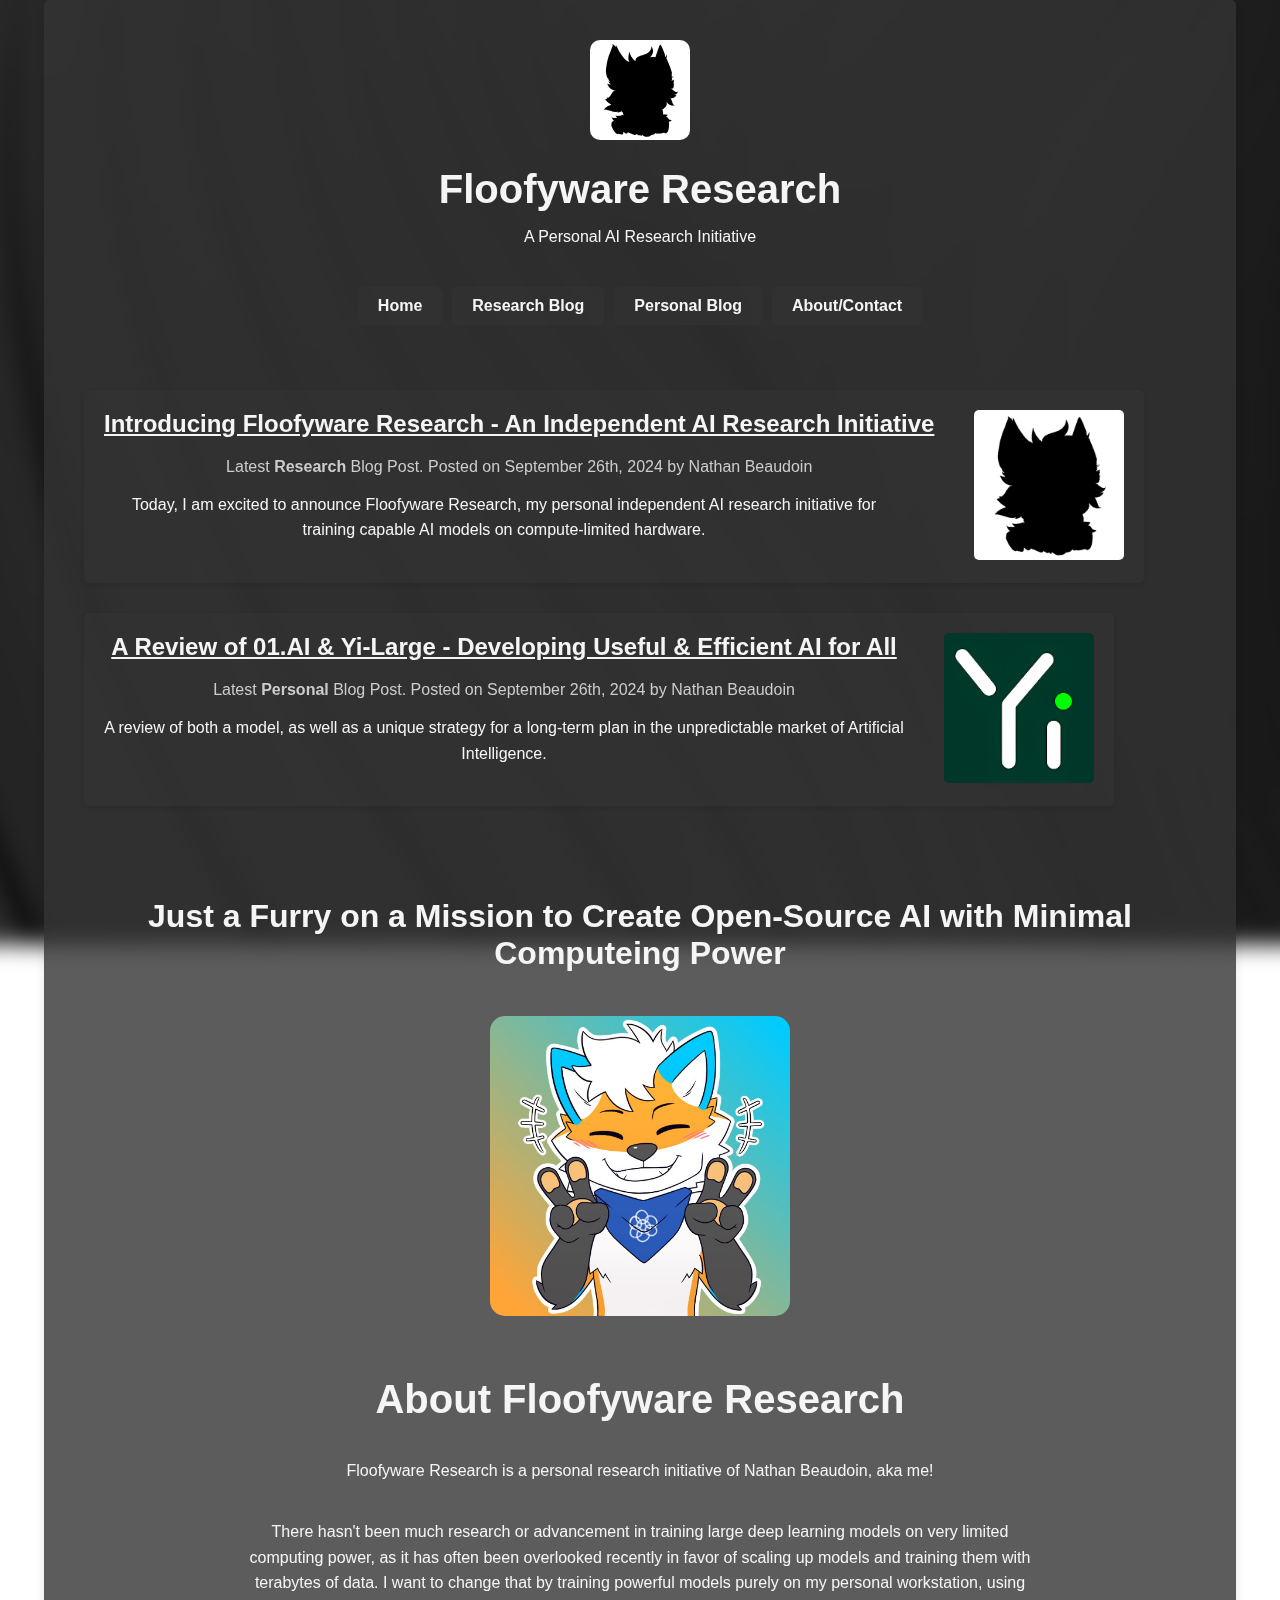
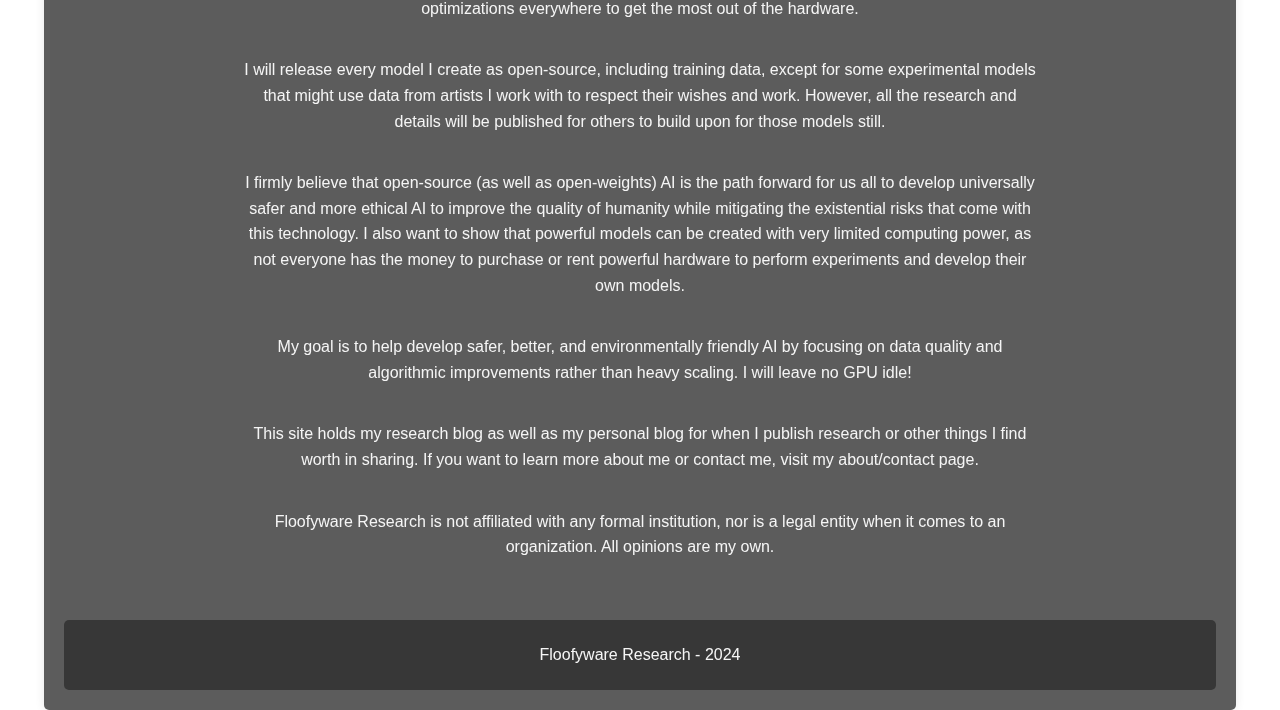
==== index.html @ 2a3a9187 "Initial Upload" ====
<!DOCTYPE html>
<html lang="en">
    <head>
        <meta charset="UTF-8">
        <meta name="viewport" content="width=device-width, initial-scale=1.0">
        <title>Floofyware Research</title>
        <link rel="icon" type="image/x-icon" href="/assets/main/favicon.ico">
        <link rel="stylesheet" href="styles.css">
    </head>    
<body>
    <div class="background dark"></div>
    <div class="container">
        <header>
            <img src="./assets/main/logo.jpg" alt="Floofyware Research Logo | Artist : @eunalis on Fiverr" class="logo">
            <h1>Floofyware Research</h1>
            <p>A Personal AI Research Initiative</p>
        </header>
        <nav>
            <a href="#/" onclick="event.preventDefault(); showSection('home')">Home</a>
            <a href="#/researchBlog" onclick="event.preventDefault(); showSection('researchBlog')">Research Blog</a>
            <a href="#/personalBlog" onclick="event.preventDefault(); showSection('personalBlog')">Personal Blog</a>
            <a href="#/aboutAndContact" onclick="event.preventDefault(); showSection('aboutAndContact')">About/Contact</a>
        </nav>    
        <main id="mainContent">
            <div id="home">
                <div class="latest-posts">
                    <div id="latestResearchPost" class="latest-post"></div>
                    <div id="latestPersonalPost" class="latest-post"></div>
                </div>
                <h3>Just a Furry on a Mission to Create Open-Source AI with Minimal Computeing Power</h3>
                <img src="./assets/main/the-little-guy.jpg" alt="Nix with both paws as peace signs | Artist : @NicoTheJoe on Telegram" class="home-image">
                <h2>About Floofyware Research</h2>
                <p>Floofyware Research is a personal research initiative of Nathan Beaudoin, aka me!</p>
                <p>There hasn't been much research or advancement in training large deep learning models on very limited computing power, as it has often been overlooked recently in favor of scaling up models and training them with terabytes of data. I want to change that by training powerful models purely on my personal workstation, using optimizations everywhere to get the most out of the hardware.</p>
                <p>I will release every model I create as open-source, including training data, except for some experimental models that might use data from artists I work with to respect their wishes and work. However, all the research and details will be published for others to build upon for those models still.</p>
                <p>I firmly believe that open-source (as well as open-weights) AI is the path forward for us all to develop universally safer and more ethical AI to improve the quality of humanity while mitigating the existential risks that come with this technology. I also want to show that powerful models can be created with very limited computing power, as not everyone has the money to purchase or rent powerful hardware to perform experiments and develop their own models.</p>
                <p>My goal is to help develop safer, better, and environmentally friendly AI by focusing on data quality and algorithmic improvements rather than heavy scaling. I will leave no GPU idle!</p>
                <p>This site holds my research blog as well as my personal blog for when I publish research or other things I find worth in sharing. If you want to learn more about me or contact me, visit my about/contact page.</p>
                <p>Floofyware Research is not affiliated with any formal institution, nor is a legal entity when it comes to an organization. All opinions are my own.</p>
            </div>
            <div id="researchBlog">
                <!-- Research blog posts will be dynamically loaded here -->
            </div>
            <div id="personalBlog">
                <!-- Personal blog posts will be dynamically loaded here -->
            </div>
            <div id="aboutAndContact" class="page-content">
                <h2>About Me</h2>
                <div class="about-container">
                    <div class="about-text">
                        <p>Hello! My name is Nathan Beaudoin, also known as Nix online, and I am a amateur machine learning researcher. I am currently attending Rutgers University in New Brunswick as an undergraduate, pursuing a Bachelor of Science degree in Computer Science. I am eager to engage in research both within the university and independently, which is why I created this site!</p>
                        <p>I have graduated from Tiverton High School in Rhode Island, where I had the opportunity to work as a "Technology Assistant & AI Advisor" for over two years while still a student. I helped the district create guidelines for both the appropriate use of AI, and when it should not be used.</p>
                        <p>I was also able to teach part of an "Introduction to AI" class during my senior year, discussing many of the recent advancements in AI and how they came to be.</p>
                        <p>As I enter university, I want to continue learning and sharing my knowledge with others. I also look forward to become a full-time machine learning researcher after graduation. Although I am young and still learning so much, I want to help develop this technology safely and ethically, as it has the potential to benefit all of humanity if done right.</p>
                        <br>
                        <p>I want to help make that future a reality.</p>
                    </div>
                    <div class="about-images">
                        <img src="./assets/main/profile.jpg" alt="Nathan Beaudoin" class="about-image">
                        <img src="./assets/main/rutgers.jpg" alt="Rutgers Logo" class="about-image">
                    </div>
                </div>
                <h2>Other Accounts</h2>
                <p>Where you can find me!</p>
                <p><b>LinkedIn : </b><a href="https://www.linkedin.com/in/nathan-beau/">nathan-beau</a></p>
                <p><b>HuggingFace : </b><a href="https://huggingface.co/simple6502">simple6502</a></p>
                <p><b>GitHub : </b><a href="https://github.com/simple6502">simple6502</a></p>
                <br><br><br><br>
                <h2>Contact Me</h2>
                <p>Feel free to reach out to me!</p>
                <p><b>Email : </b><a href="mailto:nathan.beau@proton.me">nathan.beau@proton.me</a></p>
            </div>
        </main>
        <div id="blogPost"></div>
        <footer>
            <p>Floofyware Research - 2024</p>
        </footer>
    </div>
    <script src="script.js"></script>
</body>
</html>
---- styles.css ----
/* Base Styles */
body, html {
    margin: 0;
    padding: 0;
    font-family: Arial, sans-serif;
    height: 100%;
    color: #f5f5f5;
}

/* Background Styles */
.background {
    position: fixed;
    top: 0;
    left: 0;
    width: 100%;
    height: 100%;
    background-image: url('./assets/main/background.jpg');
    background-size: cover;
    background-position: center;
    filter: blur(10px);
    transform: scale(1.1);
    z-index: -1;
}

/* Container Styles */
.container {
    max-width: 90%;
    margin: 0 auto;
    padding: 20px;
    box-shadow: 0 0 10px rgba(0, 0, 0, 0.1);
    border-radius: 5px;
    background-color: rgba(51, 51, 51, 0.8);
}

/* Header Styles */
header {
    text-align: center;
    padding: 20px 0;
}

h1 {
    font-size: 2.5em;
    margin-bottom: 10px;
}

h3 {
    font-size: 2em;
    margin-bottom: 10px;
}

.logo {
    width: 100px;
    height: auto;
    border-radius: 10%;
    vertical-align: middle;
}

/* Navigation Styles */
nav {
    margin-bottom: 20px;
    display: flex;
    justify-content: center;
    flex-wrap: wrap;
}

nav a {
    margin: 5px;
    text-decoration: none;
    font-weight: bold;
    display: inline-block;
    padding: 10px 20px;
    border-radius: 5px;
    background-color: rgba(51, 51, 51, 0.6);
    color: #f5f5f5;
}

nav a:hover {
    background-color: rgba(51, 51, 51, 1);
}

/* Home Section Styles */
#home {
    display: flex;
    flex-direction: column;
    justify-content: center;
    align-items: center;
    min-height: 60vh;
    text-align: center;
    padding: 20px;
    background: none;
    box-shadow: none;
}

#home h2 {
    font-size: 2.5em;
    margin-bottom: 20px;
}

#home p {
    max-width: 800px;
    line-height: 1.6;
    margin-bottom: 20px;
}

.home-image {
    width: 300px;
    height: auto;
    margin-top: 3%;
    margin-bottom: 2.5%;
    border-radius: 5%;
}

/* Blog Post Styles */
.post {
    display: flex;
    justify-content: space-between;
    align-items: flex-start;
    margin-bottom: 30px;
    padding: 20px;
    border-radius: 5px;
    box-shadow: 0 2px 5px rgba(0, 0, 0, 0.1);
    background-color: rgba(51, 51, 51, 0.6);
}

.post-content {
    flex: 1;
    padding-right: 20px;
}

.post-image {
    flex: 0 0 150px;
    width: 150px;
    height: 150px;
    margin-left: 20px;
}

.post-image img {
    width: 100%;
    height: 100%;
    border-radius: 5px;
    object-fit: cover;
}

.post h2, .page-content h2, .post-container h2 {
    margin-top: 0;
}

.blog-image {
    display: block;
    border-radius: 1%;
    margin-right: auto;
    margin-left: auto;
    width: 70%;
}

.post-meta {
    color: #ccc;
}

a:visited, a {
    color: #f5f5f5;
}

/* Page Content Styles */
.page-content, .post-container {
    margin-bottom: 30px;
    padding: 20px;
    border-radius: 5px;
    box-shadow: 0 2px 5px rgba(0, 0, 0, 0.1);
    background-color: rgba(51, 51, 51, 0.6);
}

/* Footer Styles */
footer {
    text-align: center;
    margin-top: 20px;
    padding: 10px;
    border-radius: 5px;
    background-color: rgba(51, 51, 51, 0.9);
}

/* About Section Styles */
.about-container {
    display: flex;
    align-items: flex-start;
    justify-content: space-between;
    margin-bottom: 20px;
}

.about-text {
    flex: 1;
    margin-right: 20px;
}

.about-images {
    display: flex;
    flex-direction: column;
    align-items: flex-end;
}

.about-image {
    width: 150px;
    height: auto;
    border-radius: 5%;
    margin-bottom: 10px;
    margin-left: 10px;
}

/* Latest Posts Styles */
.latest-posts {
    display: flex;
    justify-content: space-between;
    margin-bottom: 30px;
    margin-top: 20px;
    flex-wrap: wrap;
}

.latest-post h2 {
    font-size: 1.5em !important;
}

.latest-post .post-image img {
    width: 100%;
    height: auto;
    border-radius: 5px;
    object-fit: cover;
}

/* Responsive Styles */
@media (max-width: 768px) {
    .container {
        width: 95%;
        padding: 10px;
    }
    h1 { font-size: 2em; }
    nav a { margin: 10px; }
    .post {
        flex-direction: row;
        align-items: center;
    }
    .post-content { padding-right: 20px; }
    .post-image {
        flex: 0 0 100px;
        width: 100px;
        height: 100px;
        margin-left: 0;
        margin-top: 0;
    }
    .about-container {
        flex-direction: column;
        align-items: center;
    }
    .about-text {
        margin-right: 0;
        margin-bottom: 20px;
    }
    .about-images {
        flex-direction: row;
        align-items: center;
    }
    .latest-posts {
        flex-direction: column;
        align-items: center;
    }
    .latest-post {
        max-width: 100%;
    }
}


@media (max-width: 480px) {
    h1 { font-size: 2em; }
    .logo { width: 80px; }
    .home-image { width: 225px; }
    .post, .page-content { padding: 15px; }
    .post-image {
        flex: 0 0 80px;
        width: 80px;
        height: 80px;
    }
    .about-image {
        width: 125px;
    }
}

/* Visibility Styles */
.hidden {
    display: none !important;
    opacity: 0 !important;
}

.visible {
    display: block !important;
    opacity: 1 !important;
}
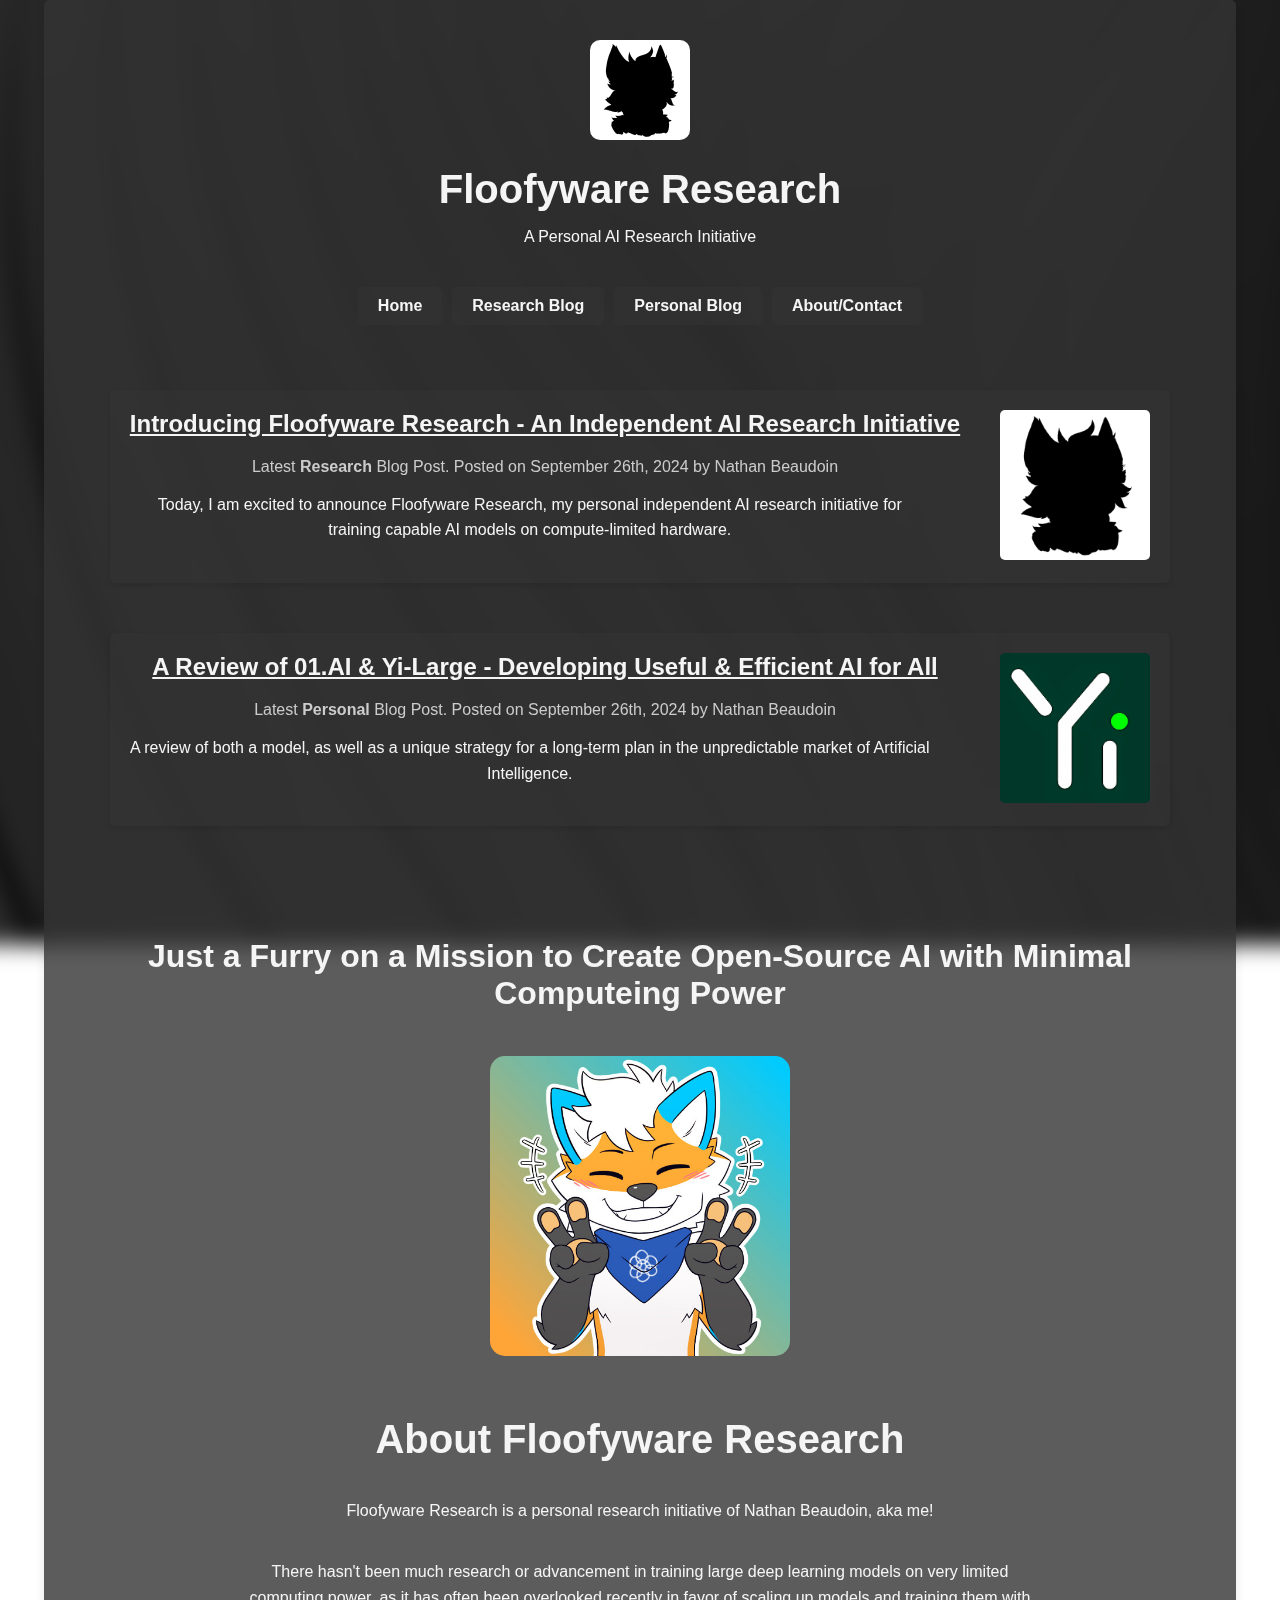
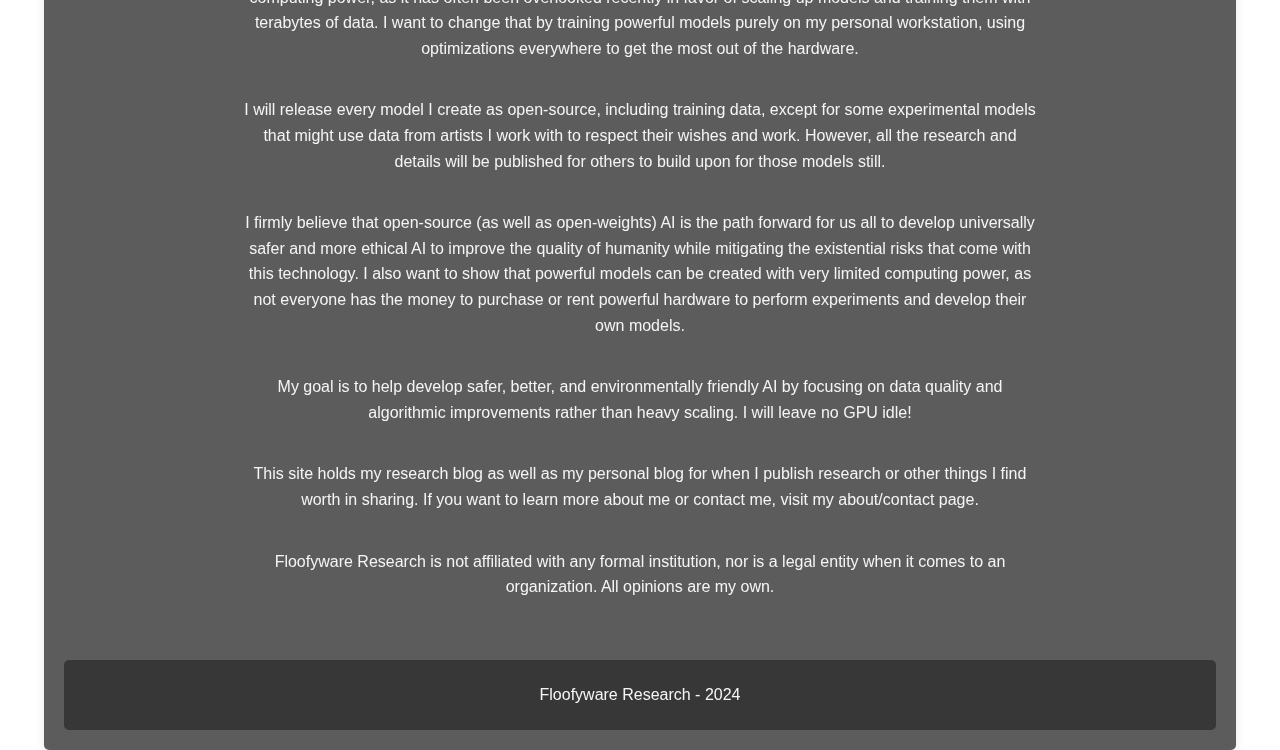
==== commit 418bef25: "Change major" ====
--- a/index.html
+++ b/index.html
@@ -48,7 +48,7 @@
                 <h2>About Me</h2>
                 <div class="about-container">
                     <div class="about-text">
-                        <p>Hello! My name is Nathan Beaudoin, also known as Nix online, and I am a amateur machine learning researcher. I am currently attending Rutgers University in New Brunswick as an undergraduate, pursuing a Bachelor of Science degree in Computer Science. I am eager to engage in research both within the university and independently, which is why I created this site!</p>
+                        <p>Hello! My name is Nathan Beaudoin, also known as Nix online, and I am currently attending Rutgers University in New Brunswick as an undergraduate, pursuing a Bachelor of Arts degree in Cognitive Science as well as a minor in Philosophy. I am eager to engage in research both within the university and independently, which is why I created this site!</p>
                         <p>I have graduated from Tiverton High School in Rhode Island, where I had the opportunity to work as a "Technology Assistant & AI Advisor" for over two years while still a student. I helped the district create guidelines for both the appropriate use of AI, and when it should not be used.</p>
                         <p>I was also able to teach part of an "Introduction to AI" class during my senior year, discussing many of the recent advancements in AI and how they came to be.</p>
                         <p>As I enter university, I want to continue learning and sharing my knowledge with others. I also look forward to become a full-time machine learning researcher after graduation. Although I am young and still learning so much, I want to help develop this technology safely and ethically, as it has the potential to benefit all of humanity if done right.</p>
--- a/styles.css
+++ b/styles.css
@@ -209,10 +209,14 @@
 /* Latest Posts Styles */
 .latest-posts {
     display: flex;
-    justify-content: space-between;
+    flex-direction: column;
     margin-bottom: 30px;
     margin-top: 20px;
-    flex-wrap: wrap;
+}
+
+.latest-post {
+    margin-bottom: 20px;
+    width: 100%;
 }
 
 .latest-post h2 {
@@ -256,10 +260,6 @@
     }
     .about-images {
         flex-direction: row;
-        align-items: center;
-    }
-    .latest-posts {
-        flex-direction: column;
         align-items: center;
     }
     .latest-post {
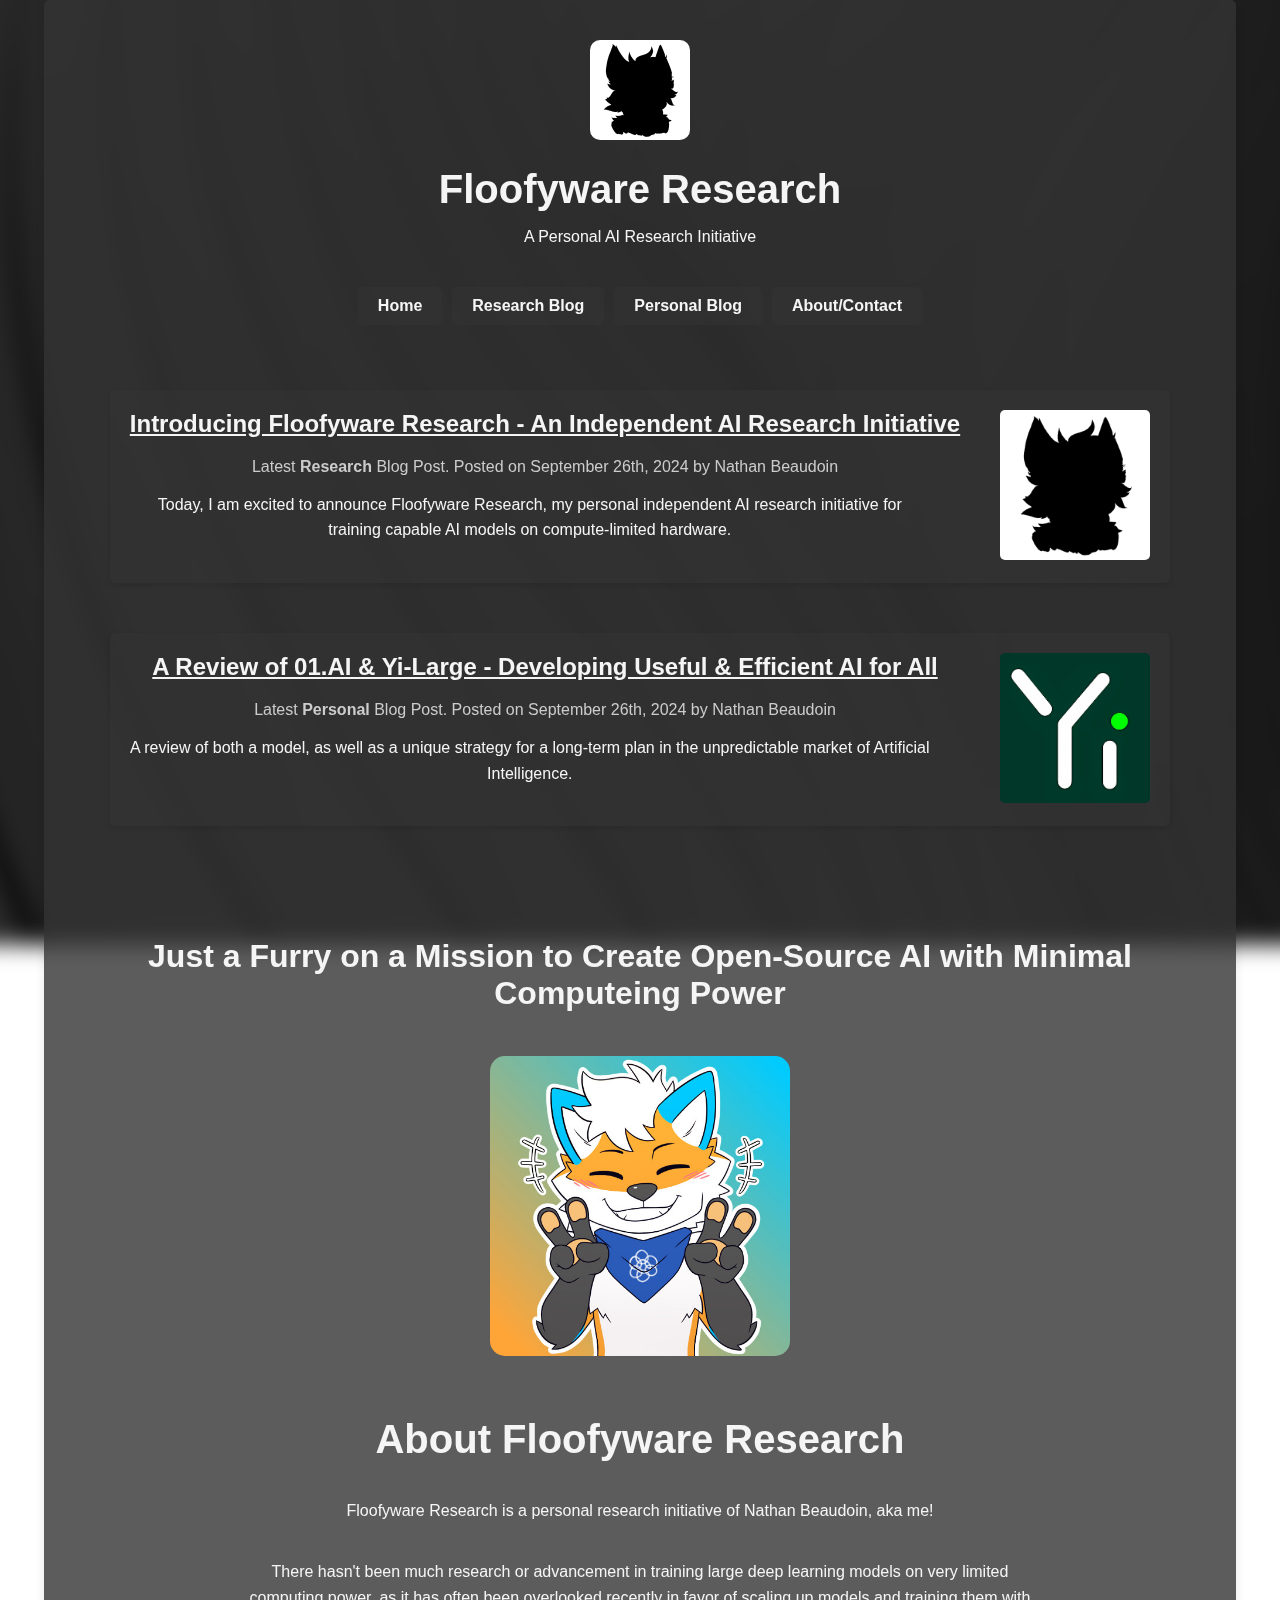
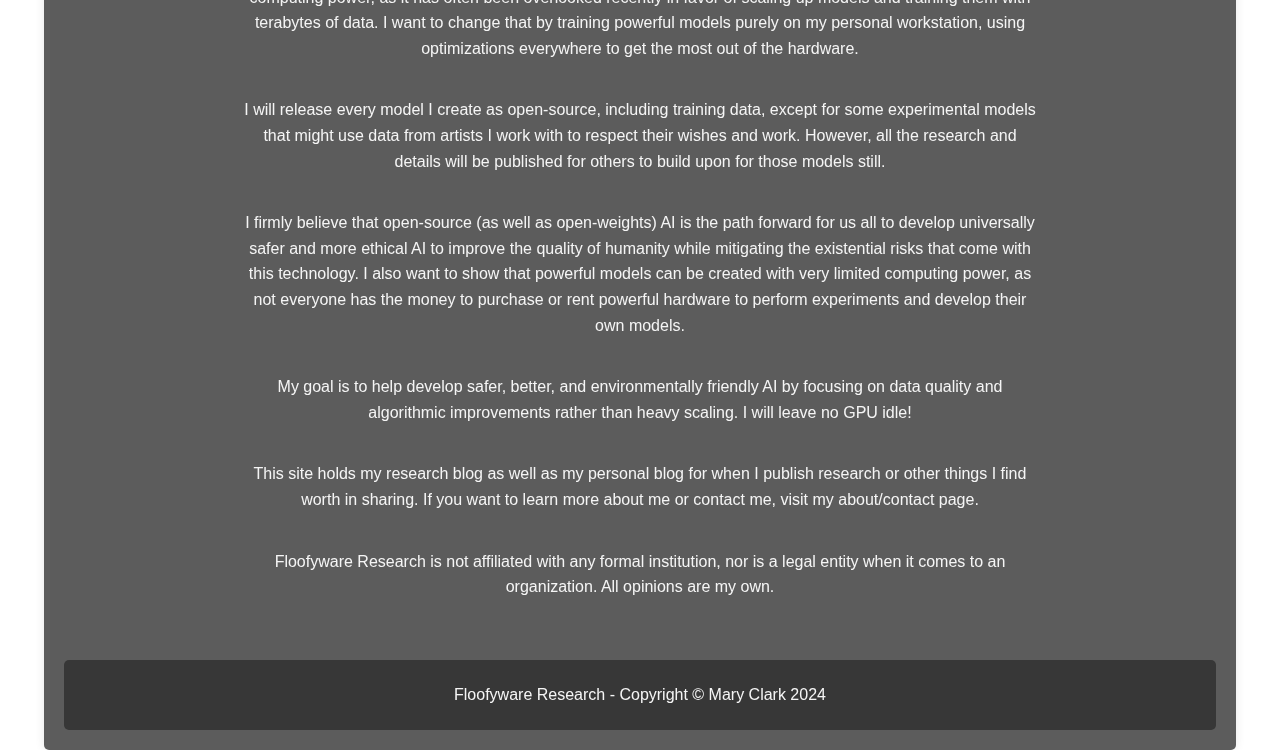
==== commit b8aab0b9: "Add copyright" ====
--- a/index.html
+++ b/index.html
@@ -51,7 +51,7 @@
                         <p>Hello! My name is Nathan Beaudoin, also known as Nix online, and I am currently attending Rutgers University in New Brunswick as an undergraduate, pursuing a Bachelor of Arts degree in Cognitive Science as well as a minor in Philosophy. I am eager to engage in research both within the university and independently, which is why I created this site!</p>
                         <p>I have graduated from Tiverton High School in Rhode Island, where I had the opportunity to work as a "Technology Assistant & AI Advisor" for over two years while still a student. I helped the district create guidelines for both the appropriate use of AI, and when it should not be used.</p>
                         <p>I was also able to teach part of an "Introduction to AI" class during my senior year, discussing many of the recent advancements in AI and how they came to be.</p>
-                        <p>As I enter university, I want to continue learning and sharing my knowledge with others. I also look forward to become a full-time machine learning researcher after graduation. Although I am young and still learning so much, I want to help develop this technology safely and ethically, as it has the potential to benefit all of humanity if done right.</p>
+                        <p>As I enter university, I want to continue learning and sharing my knowledge with others. I also look forward to become a full-time deep learning researcher after graduation. Although I am young and still learning so much, I want to help develop this technology safely and ethically, as it has the potential to benefit all of humanity if done right.</p>
                         <br>
                         <p>I want to help make that future a reality.</p>
                     </div>
@@ -73,7 +73,7 @@
         </main>
         <div id="blogPost"></div>
         <footer>
-            <p>Floofyware Research - 2024</p>
+            <p>Floofyware Research - Copyright © Mary Clark  2024</p>
         </footer>
     </div>
     <script src="script.js"></script>
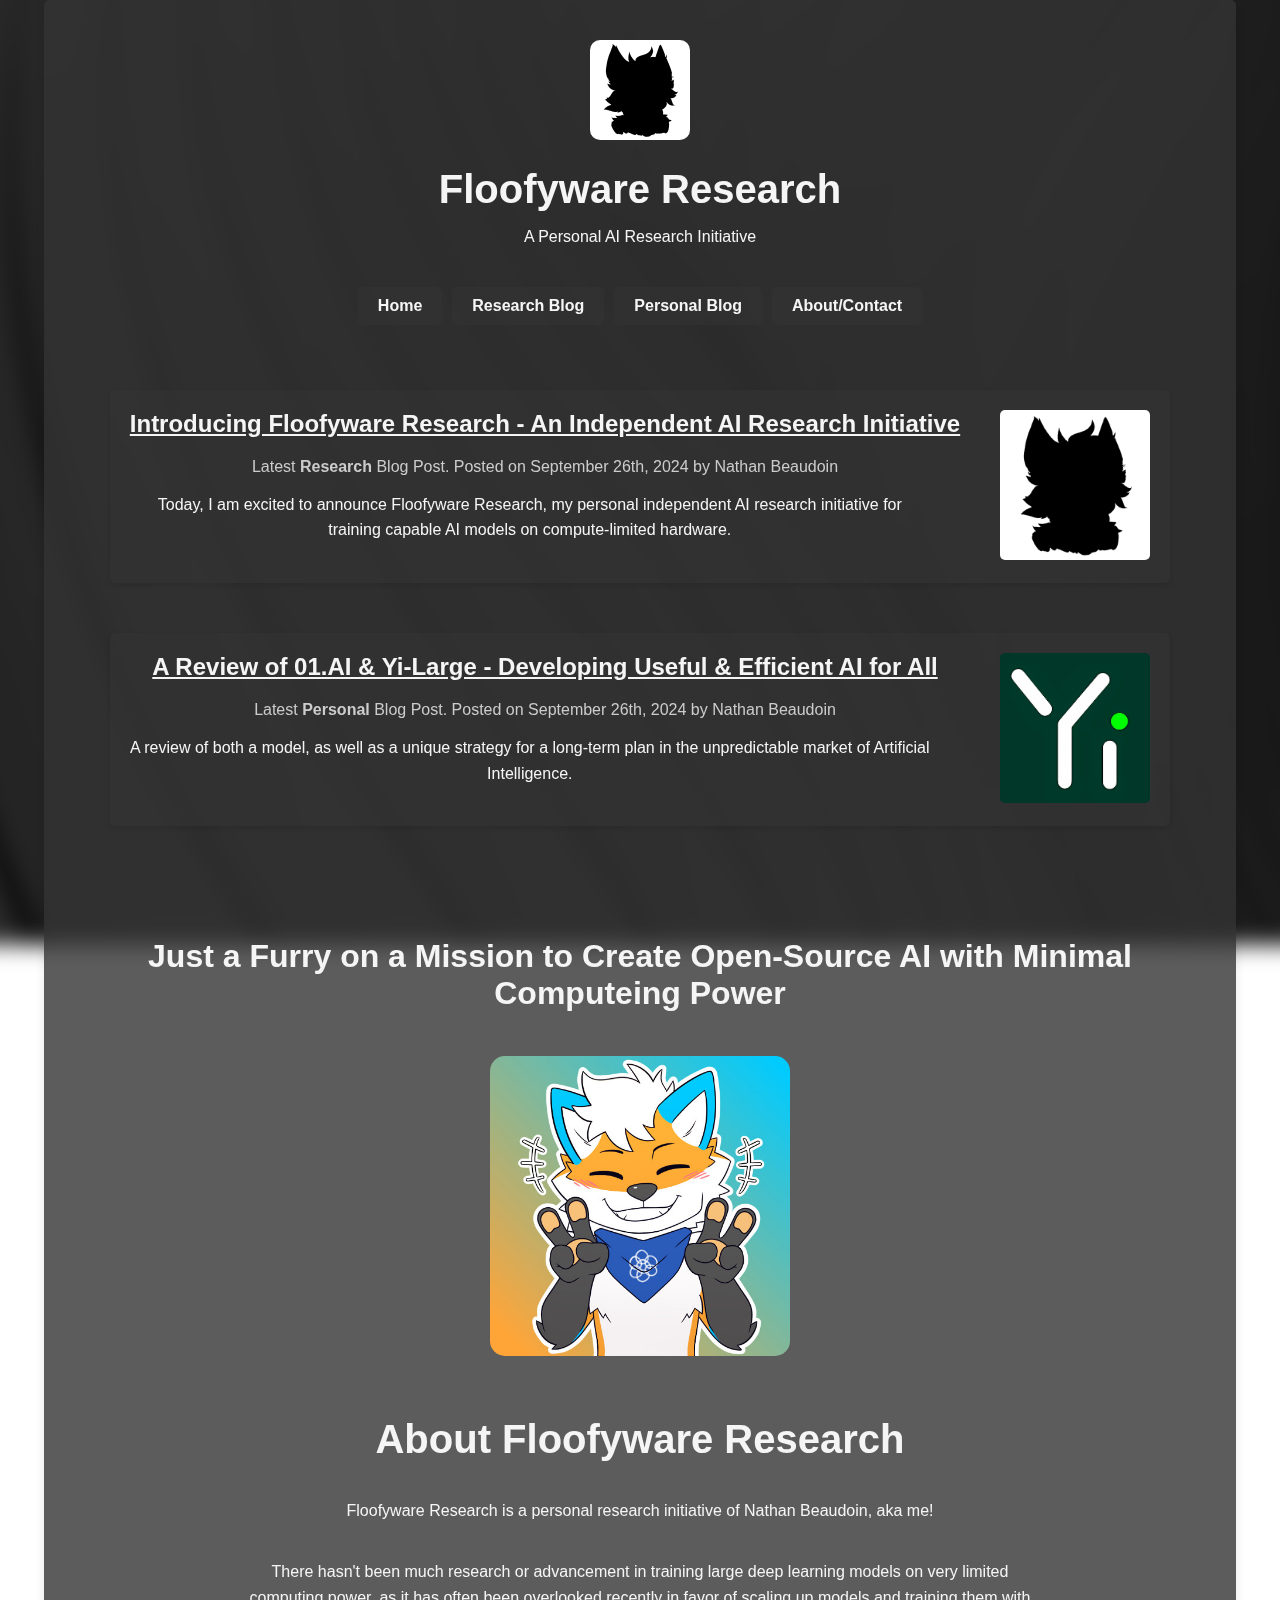
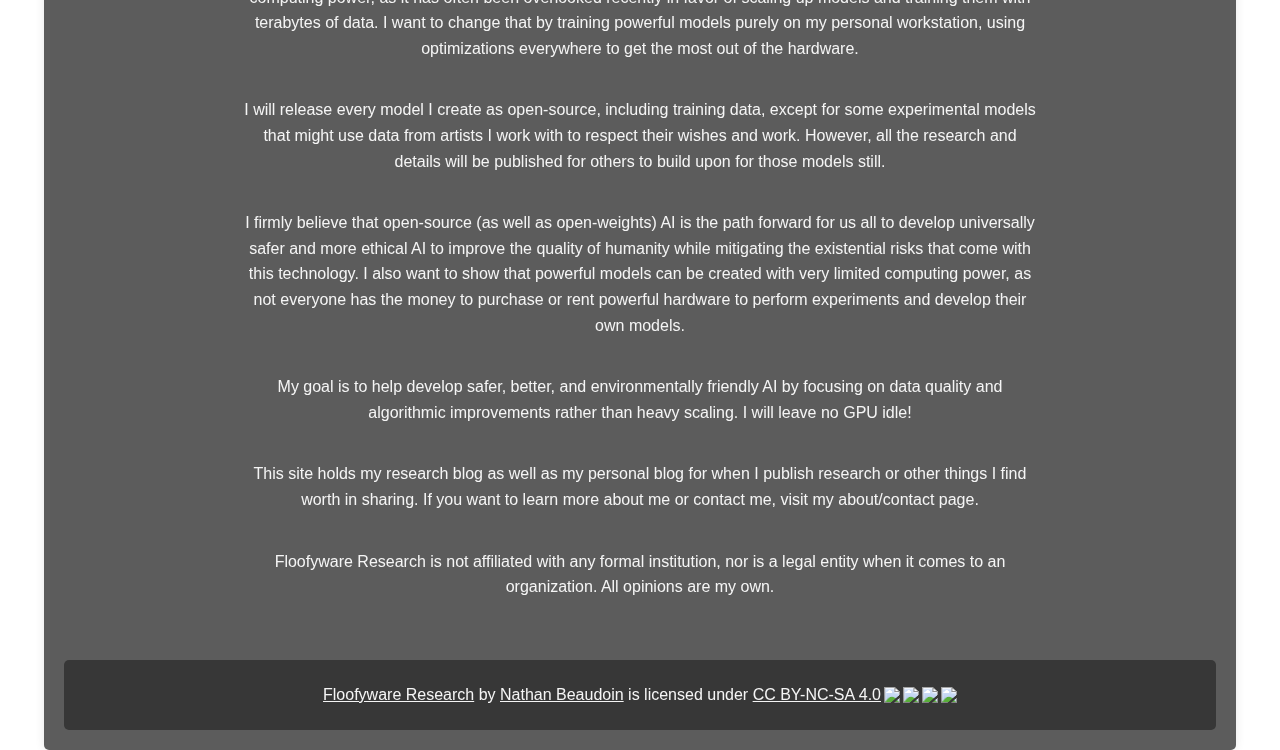
==== commit fb8d3ec7: "Fix template name of copyright" ====
--- a/index.html
+++ b/index.html
@@ -73,7 +73,7 @@
         </main>
         <div id="blogPost"></div>
         <footer>
-            <p>Floofyware Research - Copyright © Mary Clark  2024</p>
+            <p xmlns:cc="http://creativecommons.org/ns#" xmlns:dct="http://purl.org/dc/terms/"><a property="dct:title" rel="cc:attributionURL" href="https://floofyware.com/">Floofyware Research</a> by <a rel="cc:attributionURL dct:creator" property="cc:attributionName" href="https://floofyware.com/#/aboutAndContact">Nathan Beaudoin</a> is licensed under <a href="https://creativecommons.org/licenses/by-nc-sa/4.0/?ref=chooser-v1" target="_blank" rel="license noopener noreferrer" style="display:inline-block;">CC BY-NC-SA 4.0<img style="height:22px!important;margin-left:3px;vertical-align:text-bottom;" src="https://mirrors.creativecommons.org/presskit/icons/cc.svg?ref=chooser-v1"><img style="height:22px!important;margin-left:3px;vertical-align:text-bottom;" src="https://mirrors.creativecommons.org/presskit/icons/by.svg?ref=chooser-v1"><img style="height:22px!important;margin-left:3px;vertical-align:text-bottom;" src="https://mirrors.creativecommons.org/presskit/icons/nc.svg?ref=chooser-v1"><img style="height:22px!important;margin-left:3px;vertical-align:text-bottom;" src="https://mirrors.creativecommons.org/presskit/icons/sa.svg?ref=chooser-v1"></a></p>
         </footer>
     </div>
     <script src="script.js"></script>
